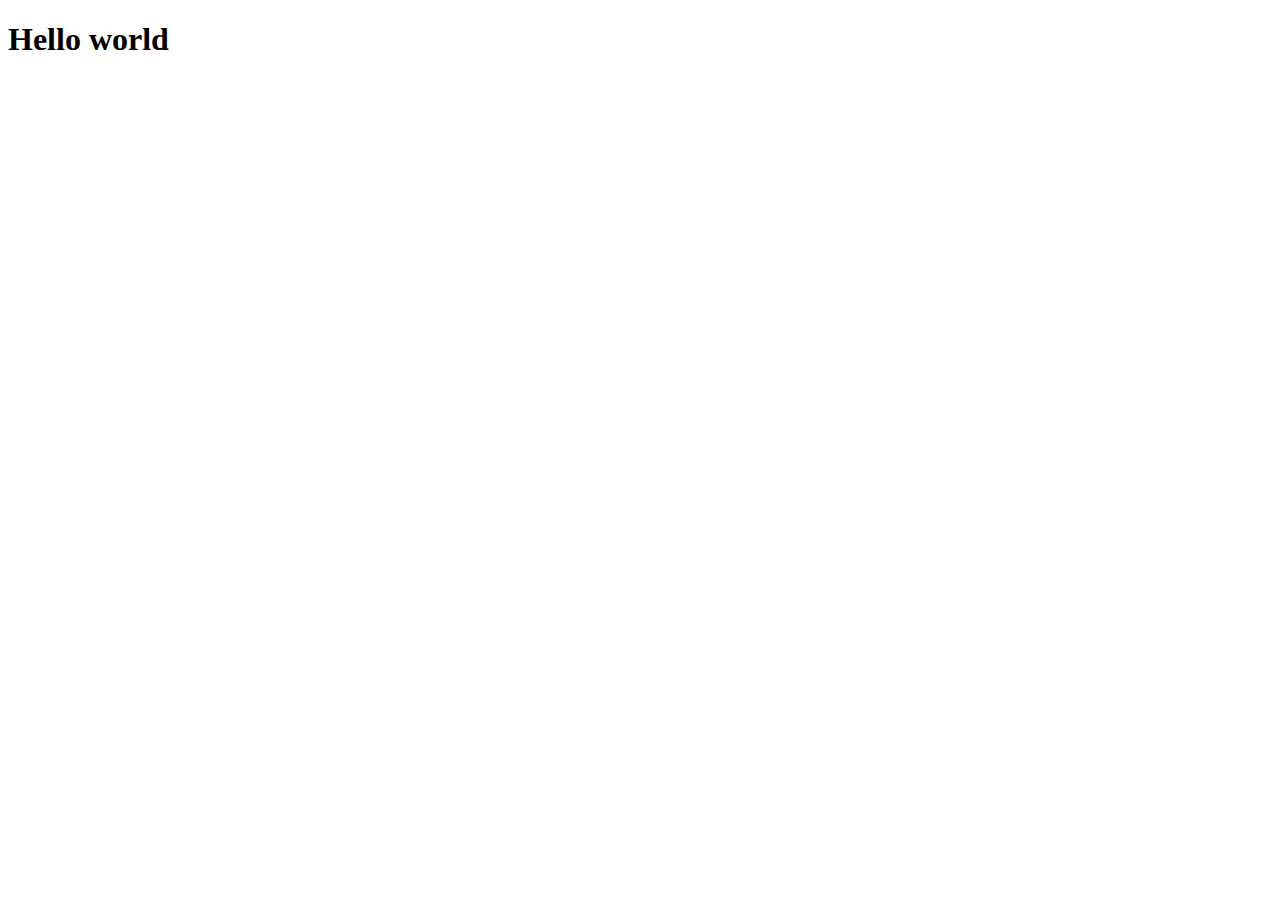
==== index.html @ 909d6b3a "firtTCommit" ====
<!DOCTYPE html>
<html lang="en">
<head>
    <meta charset="UTF-8">
    <meta http-equiv="X-UA-Compatible" content="IE=edge">
    <meta name="viewport" content="width=device-width, initial-scale=1.0">
    <title>Ignat Kozlov</title>
</head>
<body>
    <h1>Hello world</h1>
</body>
</html>
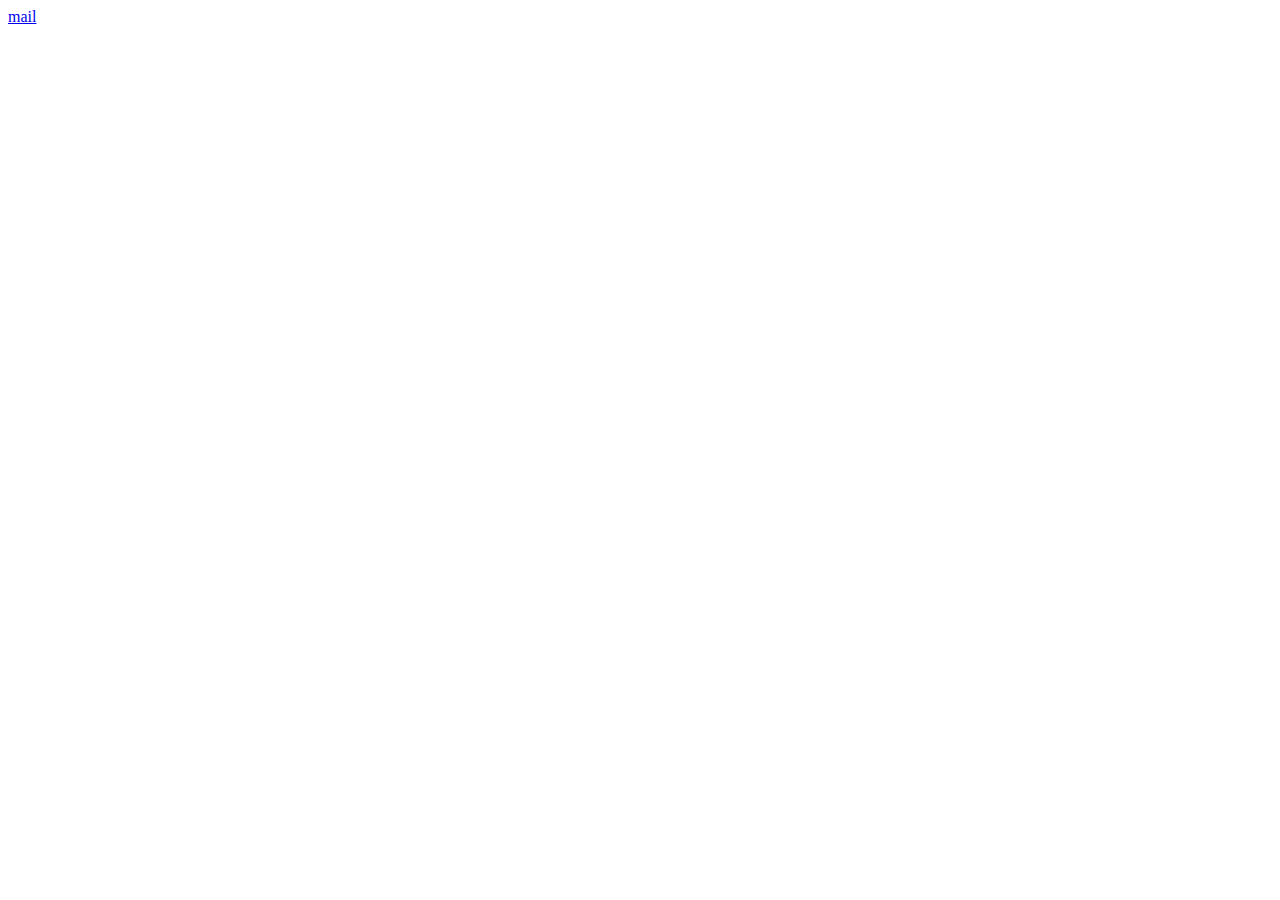
==== commit 364a957f: "mail" ====
--- a/index.html
+++ b/index.html
@@ -7,6 +7,6 @@
     <title>Ignat Kozlov</title>
 </head>
 <body>
-    <h1>Hello world</h1>
+    <a href="mail/index.html"> mail</a>
 </body>
 </html>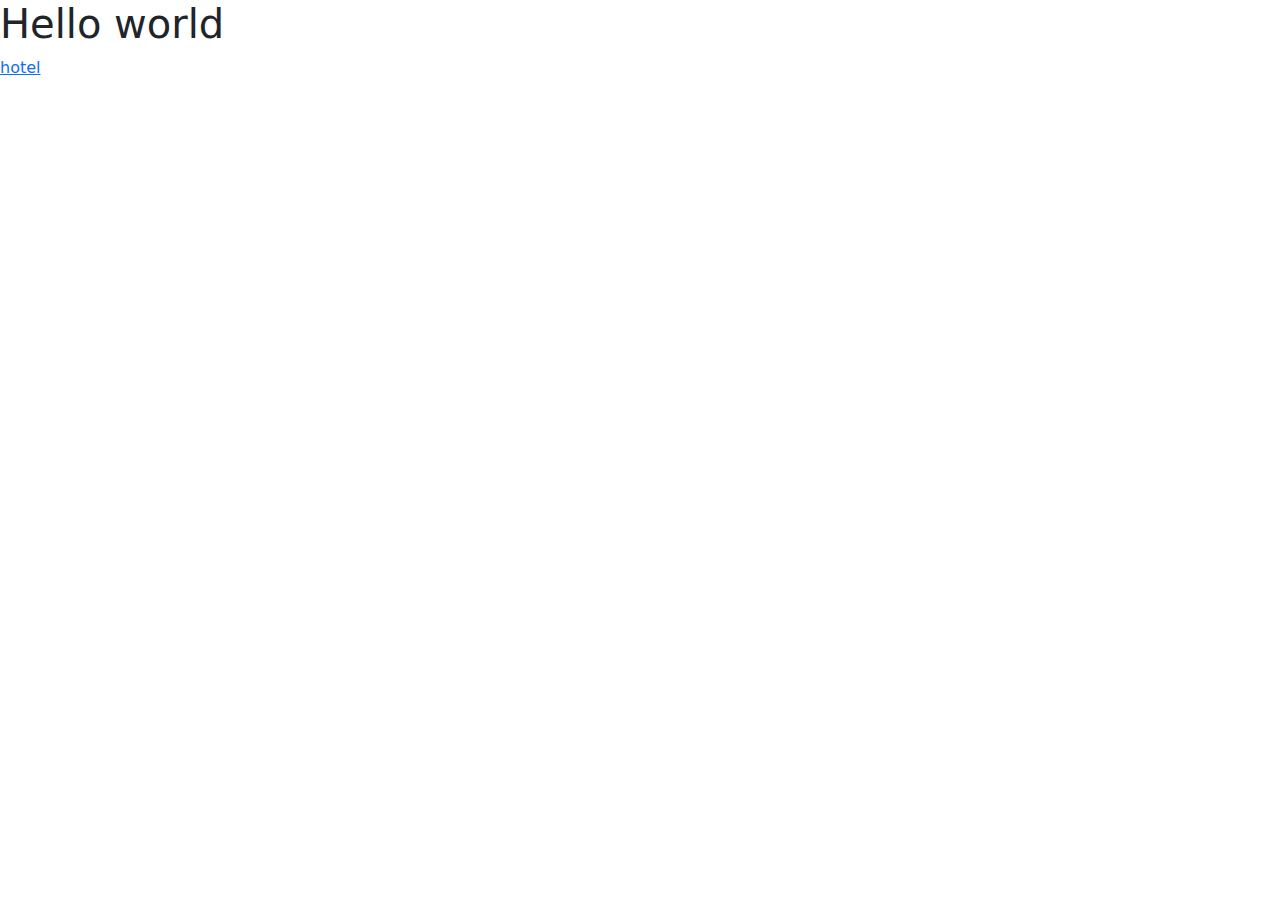
==== commit 391522be: "hotel" ====
--- a/index.html
+++ b/index.html
@@ -5,8 +5,13 @@
     <meta http-equiv="X-UA-Compatible" content="IE=edge">
     <meta name="viewport" content="width=device-width, initial-scale=1.0">
     <title>Ignat Kozlov</title>
+    <link rel="stylesheet" href="css/bootstrap-reboot.min.css">
+    <link rel="stylesheet" href="css/style.min.css">
 </head>
 <body>
-    <a href="mail/index.html"> mail</a>
+    <div class="container">
+        <h1>Hello world</h1>
+        <a href="hotel">hotel</a>
+    </div>
 </body>
 </html>--- a/css/style.min.css
+++ b/css/style.min.css
@@ -0,0 +1,2 @@
+.container{margin:0 auto}
+/*# sourceMappingURL=style.min.css.map */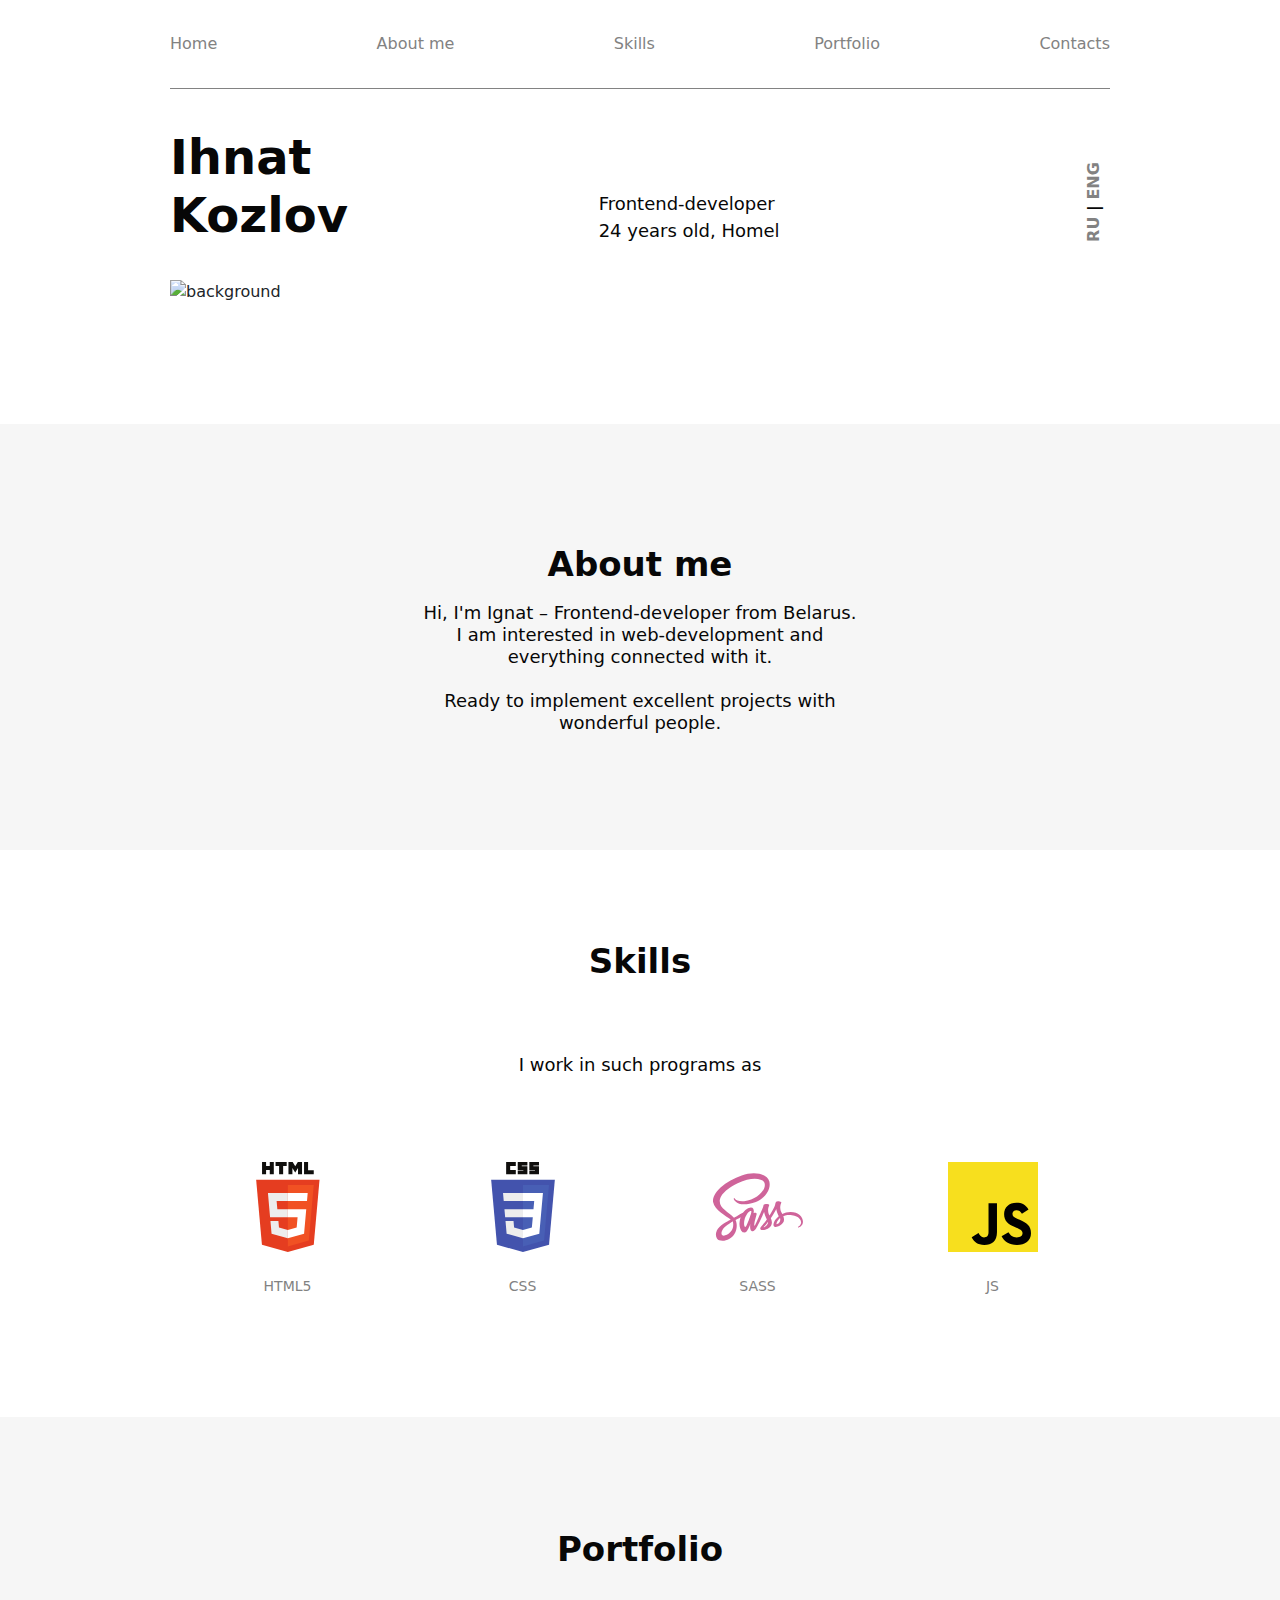
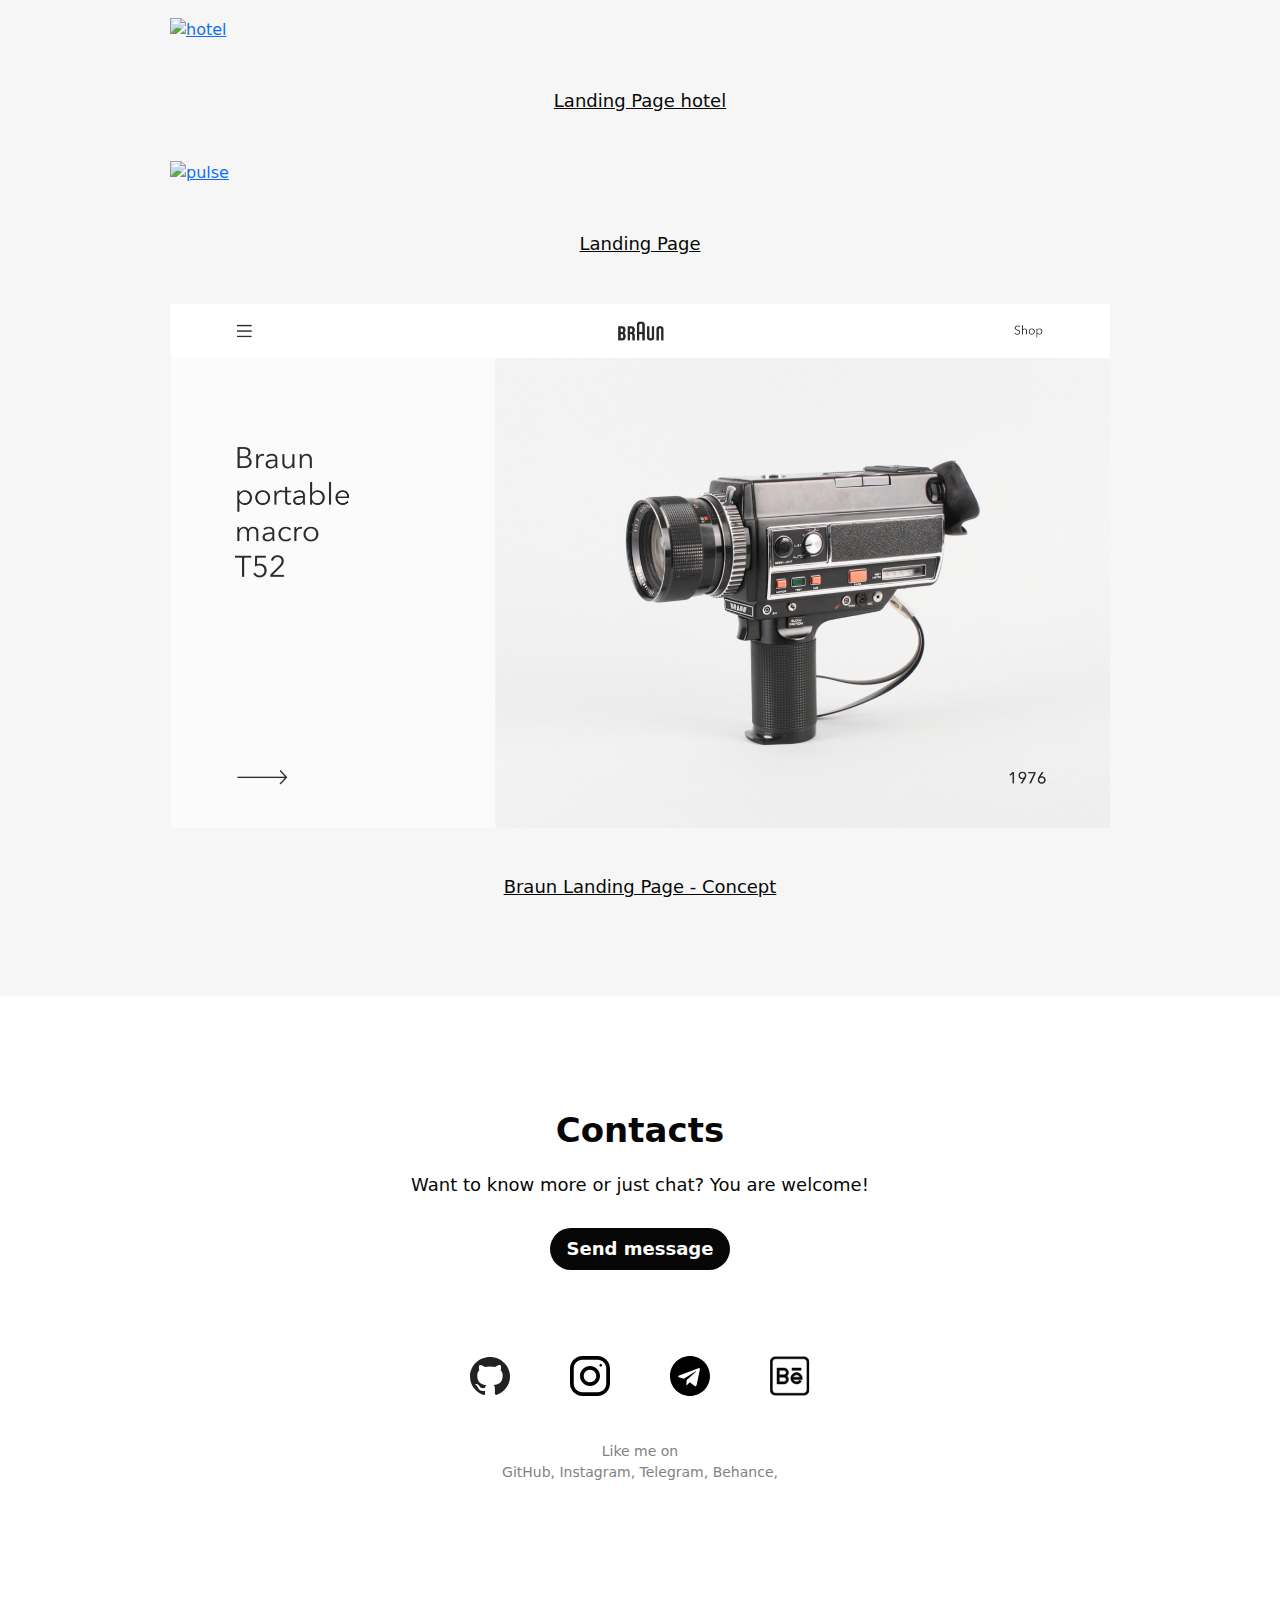
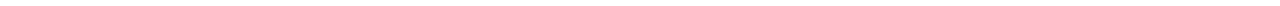
==== commit d4fe346a: "newww" ====
--- a/index.html
+++ b/index.html
@@ -4,14 +4,115 @@
     <meta charset="UTF-8">
     <meta http-equiv="X-UA-Compatible" content="IE=edge">
     <meta name="viewport" content="width=device-width, initial-scale=1.0">
-    <title>Ignat Kozlov</title>
+    <title>Ihnat Kozlov</title>
     <link rel="stylesheet" href="css/bootstrap-reboot.min.css">
+    <link rel="stylesheet" href="css/fonts.css">
     <link rel="stylesheet" href="css/style.min.css">
 </head>
 <body>
-    <div class="container">
-        <h1>Hello world</h1>
-        <a href="hotel">hotel</a>
-    </div>
+    <nav class="nav">
+        <div class="container">
+            <ul class="nav__wrapper">
+                <li class="nav_item active"><a class="nav_item-link" href="#header">Home</a></li>
+                <li class="nav_item"><a class="nav_item-link" href="#about">About me</a></li>
+                <li class="nav_item"><a class="nav_item-link" href="#skills">Skills</a></li>
+                <li class="nav_item"><a class="nav_item-link" href="#port">Portfolio</a></li>
+                <li class="nav_item"><a class="nav_item-link" href="#contacts">Contacts</a></li>
+            </ul>
+        </div>
+    </nav>
+    <header class="header" id="header">
+        <div class="container">
+            <div class="header__wrapper">
+                <h1 class="header__title">
+                    Ihnat <br> Kozlov
+                </h1>
+                <div class="header__subtitle">
+                    Frontend-developer <br>
+                    24 years old, Homel
+                </div>
+                <div class="header__lang">
+                    <a class="header__lang-ru active" href="#">RU</a>
+                    <span>|</span>
+                    <a class="header__lang-eng"href="#">ENG</a>
+                </div>
+            </div>
+            <div class="header__back">
+                <img class="header__back-img" src="img/headerBG.png" alt="background">
+            </div>
+        </div>
+    </header>
+    <section class="about" id="about">
+        <div class="container">
+            <article class="about__wrapper">
+                <h2 class="about__title">
+                    About me
+                </h2>
+                <p class="about__descr">
+                    Hi, I'm Ignat – Frontend-developer from Belarus.
+                     <br>
+                    I am interested in web-development and everything connected with it.
+                    <br><br>
+                    Ready to implement excellent projects
+                    with wonderful people.
+                </p>
+            </article>
+        </div>
+    </section>
+    <section class="skills" id="skills">
+        <div class="container">
+            <h2 class="skills__title">Skills</h2>
+            <p class="skills__descr">I work in such programs as</p>
+            <div class="skills__items">
+                <div class="skills__items-item">
+                    <div class="skills__item-img"><img src="icons/html5.svg" alt="html"></div>
+                    <div class="skills__item-subtitle">html5</div>
+                    
+                </div>
+                <div class="skills__items-item">
+                    <div class="skills__item-img"><img src="icons/css3.svg" alt="css"></div>
+                    <div class="skills__item-subtitle">css</div>
+                    
+                </div>
+                <div class="skills__items-item">
+                    <div class="skills__item-img"><img src="icons/sass-1.svg" alt="sass"></div>
+                    <div class="skills__item-subtitle">sass</div>
+                    
+                </div>
+                <div class="skills__items-item">
+                    <div class="skills__item-img"><img src="icons/js.svg" alt="js"></div>
+                    <div class="skills__item-subtitle">js</div>
+                    
+                </div>
+            </div>
+        </div>
+    </section>
+    <section class="port" id="port">
+        <div class="container">
+            <h2 class="port__title">Portfolio</h2>
+            <a class="port__link" href="hotel/src/index.html"><img class="port__link-img" src="img/hotel.png" alt="hotel"></a>
+            <a class="port__links" href="hotel/src/index.html">Landing Page hotel</a>
+            <a class="port__link" href="pulse/src/index.html"><img class="port__link-img" src="img/pulse.png" alt="pulse"></a>
+            <a class="port__links" href="pulse/src/index.html">Landing Page</a>
+            <a class="port__link" href=""><img class="port__link-img" src="img/link3.png" alt=""></a>
+            <a class="port__links end" href="#">Braun Landing Page - Concept</a>
+        </div>
+    </section>
+    <footer class="contacts" id="contacts">
+        <div class="container">
+            <h2 class="contacts__title">Contacts</h2>
+            <div class="contacts__subtitle">Want to know more or just chat? 
+                You are welcome!</div>
+            <button class="contacts__btn">Send message</button>
+            <div class="contacts__social">
+                <a class="contacts__social_item center" href="#"><img class="contacts__social_item-img" src="icons/github.svg" alt="github"></a>
+                <a class="contacts__social_item center" href="#"><img class="contacts__social_item-img" src="icons/instagram.svg" alt="instagram"></a>
+                <a class="contacts__social_item" href="#"><img class="contacts__social_item-img" src="icons/telegram.svg" alt="telegram"></a>
+                <a class="contacts__social_item" href="#"><img class="contacts__social_item-img" src="icons/bi.svg" alt="behance"></a>
+            </div>
+            <div class="contacts__descr">Like me on <br>
+                GitHub, Instagram, Telegram, Behance, </div>
+        </div>
+    </footer>
 </body>
 </html>--- a/css/fonts.css
+++ b/css/fonts.css
@@ -0,0 +1,19 @@
+@font-face {
+    font-family: 'Gilroy';
+    src: url('../fonts/Gilroy-Medium.eot');
+    src: url('../fonts/Gilroy-Medium.eot?#iefix') format('embedded-opentype'),
+    url('../fonts/Gilroy-Medium.woff') format('woff'),
+    url('../fonts/Gilroy-Medium.ttf') format('truetype');
+    font-weight: 500;
+    font-style: normal;
+}
+
+@font-face {
+    font-family: 'Gilroy';
+    src: url('../fonts/Gilroy-Bold.eot');
+    src: url('../fonts/Gilroy-Bold.eot?#iefix') format('embedded-opentype'),
+    url('../fonts/Gilroy-Bold.woff') format('woff'),
+    url('../fonts/Gilroy-Bold.ttf') format('truetype');
+    font-weight: 700;
+    font-style: normal;
+}--- a/css/style.min.css
+++ b/css/style.min.css
@@ -1,2 +1,2 @@
-.container{margin:0 auto}
+html{font-family:'Gilroy' sans-serif}*{-webkit-box-sizing:border-box;box-sizing:border-box}.container{margin:0 auto;max-width:940px}.nav{margin:0 auto;height:auto}.nav__wrapper{list-style-type:none;margin-top:32px;margin-bottom:0;display:-webkit-box;display:-ms-flexbox;display:flex;-webkit-box-pack:justify;-ms-flex-pack:justify;justify-content:space-between;padding-bottom:32px;padding-left:0;border-bottom:1px solid #828282}.nav_item :hover,.nav_item :focus{content:'';color:#070707}.nav_item-link{text-decoration:none;color:#828282}.header{margin:0 auto}.header__wrapper{display:-webkit-box;display:-ms-flexbox;display:flex;-webkit-box-pack:justify;-ms-flex-pack:justify;justify-content:space-between;-webkit-box-align:end;-ms-flex-align:end;align-items:flex-end;margin-top:40px}.header__title{margin-bottom:0;font-weight:700;font-size:48px;color:#070707}.header__subtitle{font-weight:500;font-size:18px;color:#070707}.header__lang{font-weight:700;font-size:16px;color:#828282;-webkit-transform:rotate(-90deg) translate(30px, 24px);transform:rotate(-90deg) translate(30px, 24px)}.header__lang :nth-child(2){content:'';color:#070707}.header__lang :hover,.header__lang :focus{content:'';color:#070707}.header__lang a{text-decoration:none;color:#828282}.header__back{margin:0 auto;margin-top:35px;margin-bottom:104px;width:100%;height:100%}.header__back-img{width:100%;height:100%}.active{color:#070707}.about{margin:0 auto;background:#F6F6F6}.about__wrapper{max-width:450px;margin:120px auto 0 auto;padding-bottom:100px}.about__title{padding-top:120px;text-align:center;font-weight:700;font-size:34px;color:#070707}.about__descr{margin-top:18px;text-align:center;font-weight:500;font-size:18px;line-height:22px;color:#070707}.skills{margin:0 auto;margin-top:91px}.skills__title{text-align:center;font-size:34px;color:#070707;font-weight:700}.skills__descr{margin-top:69px;text-align:center;font-size:18px;color:#070707;font-weight:500}.skills__items{margin-top:84px;display:-webkit-box;display:-ms-flexbox;display:flex;-ms-flex-pack:distribute;justify-content:space-around;-ms-flex-wrap:wrap;flex-wrap:wrap;padding-bottom:110px}.skills__items-item{margin-left:45px;margin-right:45px;text-align:center}.skills__item-img{width:90px;height:90px}.skills__item-img img{width:100%;height:100%}.skills__item-subtitle{text-align:center;margin-top:24px;font-size:14px;color:#828282;text-transform:uppercase;margin-bottom:10px}.port{margin:0 auto;background:#F6F6F6}.port__title{padding-top:112px;text-align:center;font-size:34px;color:#070707;font-weight:700}.port__link{display:block;width:100%;margin-top:47px}.port__link-img{width:100%}.port__links{display:block;margin-top:45px;margin-bottom:44px;text-align:center;color:#070707;font-size:18px;font-weight:500}.end{padding-bottom:96px}.contacts{margin:0 auto;margin-top:114px}.contacts__title{text-align:center;font-weight:700;font-size:34px;color:#070707}.contacts__subtitle{text-align:center;margin-top:20px;font-weight:500;font-size:18px;color:#070707}.contacts__btn{height:42px;width:180px;display:block;margin:0 auto;margin-top:30px;margin-bottom:86px;font-size:18px;font-weight:700;text-align:center;color:#FFFFFF;background-color:#070707;border-radius:30px;border:0}.contacts__social{display:-webkit-box;display:-ms-flexbox;display:flex;margin-top:86px;width:340px;height:40px;margin:0 auto;-webkit-box-pack:justify;-ms-flex-pack:justify;justify-content:space-between}.contacts__social_item{width:40px;height:40px}.contacts__social_item-img{width:100%;height:100%}.contacts__descr{margin-top:45px;margin-bottom:123px;text-align:center;font-weight:500;font-size:14px;color:#828282}.center{-webkit-transform:rotate(90deg);transform:rotate(90deg)}
 /*# sourceMappingURL=style.min.css.map */